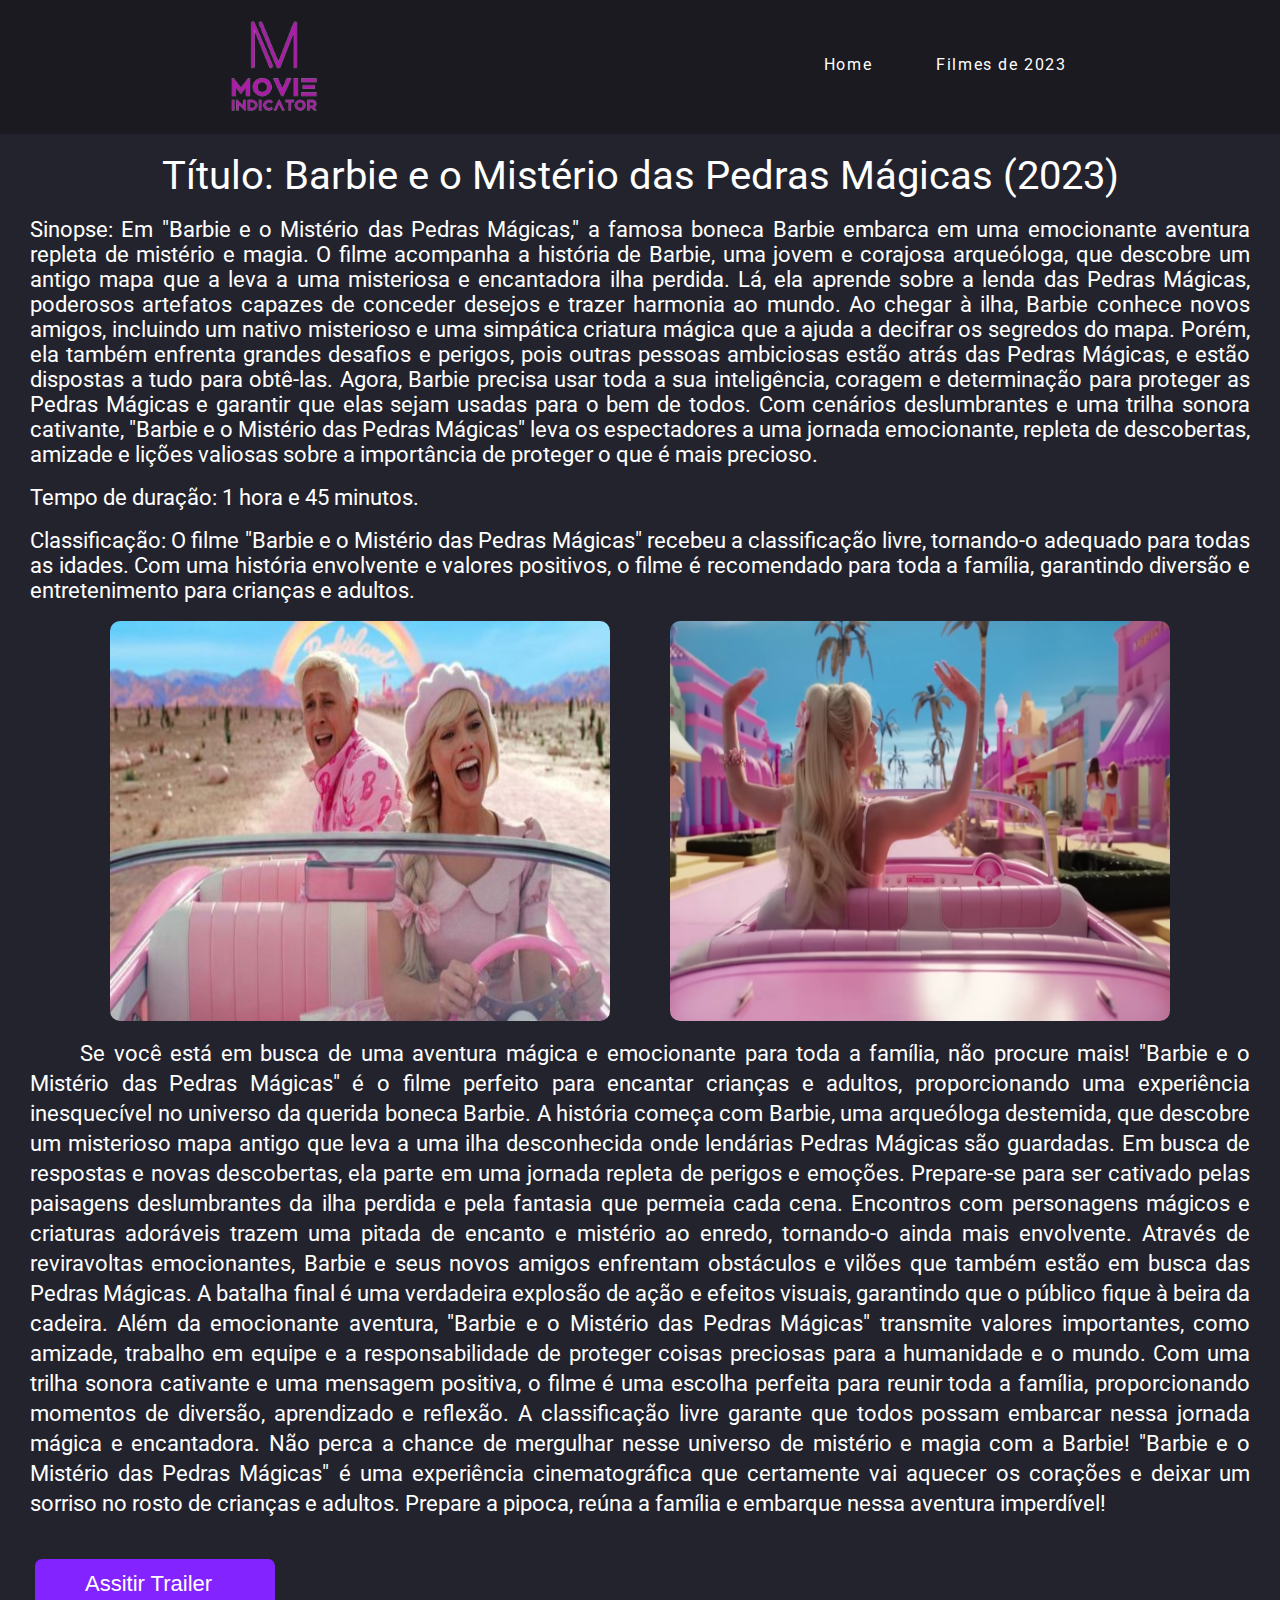
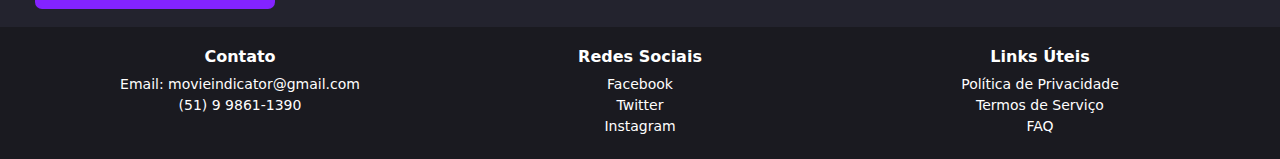
==== aba2.html @ 455fa79f "primeiro commit" ====
<!DOCTYPE html>
<html lang="pt-br">
    <head>
        <meta charset="UTF-8" />
        <meta http-equiv="X-UA-Compatible" content="IE=edge" />
        <meta name="viewport" content="width=device-width, initial-scale=1.0" />
        <title>Movie Indicator</title>
        <link rel="stylesheet" href="aba2.css" />
        <link rel="stylesheet" media="screen and (min-width: 768px)" href="widescreen-style.css" />
        <link rel="preconnect" href="https://fonts.googleapis.com">
        <link rel="preconnect" href="https://fonts.gstatic.com" crossorigin>
        <link href="https://fonts.googleapis.com/css2?family=Roboto:wght@100&display=swap" rel="stylesheet">
        <link rel="shortcut icon" href="logo-removebg-preview.png" type="image/x-icon" />
    </head>
</html>
<body>
    <header>
        <nav>
            <a href="inicio.html"> <img class="logo" src="logo-removebg-preview.png" alt="logo do site"></a> 
            <ul class="nav-list">
              <li><a href="inicio.html">Home</a></li>
              <li><a href="aba5.html">Filmes de 2023</a></li>
            </ul>
          </nav>
    </header>
    <br>
    <div class="barbie">
        <p class="titulo">Título: Barbie e o Mistério das Pedras Mágicas (2023)</p>
    </div>
    <br>
    <div class="texto">
        <p class="sinopse">  Sinopse:

            Em "Barbie e o Mistério das Pedras Mágicas," a famosa boneca Barbie embarca em uma emocionante aventura repleta de mistério e magia. O filme acompanha a história de Barbie, uma jovem e corajosa arqueóloga, que descobre um antigo mapa que a leva a uma misteriosa e encantadora ilha perdida. Lá, ela aprende sobre a lenda das Pedras Mágicas, poderosos artefatos capazes de conceder desejos e trazer harmonia ao mundo.
            
            Ao chegar à ilha, Barbie conhece novos amigos, incluindo um nativo misterioso e uma simpática criatura mágica que a ajuda a decifrar os segredos do mapa. Porém, ela também enfrenta grandes desafios e perigos, pois outras pessoas ambiciosas estão atrás das Pedras Mágicas, e estão dispostas a tudo para obtê-las. Agora, Barbie precisa usar toda a sua inteligência, coragem e determinação para proteger as Pedras Mágicas e garantir que elas sejam usadas para o bem de todos.
            
            Com cenários deslumbrantes e uma trilha sonora cativante, "Barbie e o Mistério das Pedras Mágicas" leva os espectadores a uma jornada emocionante, repleta de descobertas, amizade e lições valiosas sobre a importância de proteger o que é mais precioso.</p>
            <br>
         <p class="tempo">Tempo de duração:
            1 hora e 45 minutos.</p>
            <br>
          <p class="class1">Classificação:
            O filme "Barbie e o Mistério das Pedras Mágicas" recebeu a classificação livre, tornando-o adequado para todas as idades. Com uma história envolvente e valores positivos, o filme é recomendado para toda a família, garantindo diversão e entretenimento para crianças e adultos.</p>
            <br>
    </div>
    <div class="container">
        <img class="imagens" src="aba2/cena1.jpg" alt="cena barbie">
        <img class="imagens" src="aba2/cena2.jpg" alt="cena barbie">
    </div>
    <br>
        <p class="txt"> Se você está em busca de uma aventura mágica e emocionante para toda a família, não procure mais! "Barbie e o Mistério das Pedras Mágicas" é o filme perfeito para encantar crianças e adultos, proporcionando uma experiência inesquecível no universo da querida boneca Barbie.

            A história começa com Barbie, uma arqueóloga destemida, que descobre um misterioso mapa antigo que leva a uma ilha desconhecida onde lendárias Pedras Mágicas são guardadas. Em busca de respostas e novas descobertas, ela parte em uma jornada repleta de perigos e emoções.
            
            Prepare-se para ser cativado pelas paisagens deslumbrantes da ilha perdida e pela fantasia que permeia cada cena. Encontros com personagens mágicos e criaturas adoráveis trazem uma pitada de encanto e mistério ao enredo, tornando-o ainda mais envolvente.
            
            Através de reviravoltas emocionantes, Barbie e seus novos amigos enfrentam obstáculos e vilões que também estão em busca das Pedras Mágicas. A batalha final é uma verdadeira explosão de ação e efeitos visuais, garantindo que o público fique à beira da cadeira.
            
            Além da emocionante aventura, "Barbie e o Mistério das Pedras Mágicas" transmite valores importantes, como amizade, trabalho em equipe e a responsabilidade de proteger coisas preciosas para a humanidade e o mundo.
            
            Com uma trilha sonora cativante e uma mensagem positiva, o filme é uma escolha perfeita para reunir toda a família, proporcionando momentos de diversão, aprendizado e reflexão. A classificação livre garante que todos possam embarcar nessa jornada mágica e encantadora.
            
            Não perca a chance de mergulhar nesse universo de mistério e magia com a Barbie! "Barbie e o Mistério das Pedras Mágicas" é uma experiência cinematográfica que certamente vai aquecer os corações e deixar um sorriso no rosto de crianças e adultos. Prepare a pipoca, reúna a família e embarque nessa aventura imperdível! </p>

        <div class="botton">
            <p class="botao">
                <a href="https://youtu.be/Ujs1Ud7k49M" title="Meu Link">Assitir Trailer</a>
            </p>
        </div>
        <br>
        <footer>  
            <div class="container2">
                <div class="row">
                    <div class="col">
                      <h4>Contato</h4>
                      <ul>   
                        <li><a href="#">Email: movieindicator@gmail.com</a></li>  
                        <li><a href="#">(51) 9 9861-1390</a></li>
                        
                        </ul>
                    </div>
                <div class="col">   
                    <h4>Redes Sociais</h4>  
                    <ul>   
                    <li><a href="#">Facebook</a></li>  
                    <li><a href="#">Twitter</a></li>
                    <li><a href="#">Instagram</a></li>
                    </ul>
                </div>
        
                <div class="col"> 
                    <h4>Links Úteis</h4>
                        <ul>
                        <li><a href="#">Política de Privacidade</a></li>      
                        <li><a href="#">Termos de Serviço</a></li>      
                        <li><a href="#">FAQ</a></li>
                        </ul>   
                </div>   
        </footer>
</body>
---- aba2.css ----
body{
    background-color:#23232e ;
}
* {
  margin: 0;
  padding: 0;
}
header{
  width: 100%;
  
  background-color: #1a1a20;
}
a {
    color: #ffffff;
    text-decoration: none;
    transition: 0.3s;
  }
  
  a:hover {
    opacity: 0.7;
  }
  
  .logo {
    margin-top: 5px;
    text-transform: uppercase;
    width: 120px;
    align-items: center;
    

  }
  
  nav {
    display: flex;
    justify-content: space-around;
    align-items: center;
    font-family:'Roboto', sans-serif;
    
    
  }
  .nav-list {
    list-style: none;
    display: flex;
  }
  
  .nav-list li {
    letter-spacing: 0.125vw;
    margin-left: 5vw;
  }


  .barbieft{
    width: 300px;
    height: 450px;
    display: flex;
    text-align: center;
    align-items: center;
    border-radius: 10px;
    
  }
  h1{
    color: white;
    text-align: center;
    font-family:'Roboto', sans-serif;
  }
  p{
    
    color: white;
    font-family:'Roboto', sans-serif;
    text-align: justify;
    padding: 0px 30px 0px 30px;
    font-size: 22px;
  }

  .class1{
    font-family:'Roboto', sans-serif;
    padding: 0px 30px 0px 30px;
    font-size: 22px;
    color: white;
  }
  .class{
    color: white;
    font-family:'Roboto', sans-serif;
    text-align: justify;
    padding: 0px 30px 0px 30px;
    font-size: 22px;
  }
  .tempo{
    color: white;
    font-family:'Roboto', sans-serif;
    text-align: justify;
    padding: 0px 30px 0px 30px;
    font-size: 22px;
  }
  .tempo1{
    color: white;
    font-family:'Roboto', sans-serif;
    text-align: justify;
    padding: 0px 30px 0px 30px;
    font-size: 22px;
  }
  .imagem1{
    text-align: center;
    width: 300px;
    
  }
  .container{
    display: flex;
    flex-direction: row;
    justify-content: center;
    flex-wrap: wrap;
    align-content: center;
    row-gap: 10px;
    column-gap: 60px;
  }
  .imagens{
    width: 500px;
    height: 400px;
    border-radius: 10px;
 }
 .txt{
    color: white;
    font-family:'Roboto', sans-serif;
    text-align: justify;
    padding: 0px 30px 0px 30px;
    font-size: 22px;
    text-indent: 50px;
    line-height: 30px;
 }
 .botao a{  
  font-family: 'Franklin Gothic Medium', 'Arial Narrow', Arial, sans-serif;
  text-decoration: none;
  align-items: center;
  margin-left: 5px;
  margin-top: 40px;
  display: flex;
  color:#ffffff;
  background: #8323FF;
  width:240px;  
  height:50px;	
  border-radius: 7px;
  text-indent: 50px;
  
    }
    footer{
      background-color: #1a1a20;
    padding: 10px;
    text-align: center;
    padding: 20px 0;
    color: #ffffff;
    font-size: 14px;
    font-family: system-ui, -apple-system, Helvetica, Arial, sans-serif;
    }
  
  .container2{
      max-width: 1200px;
      margin: 0 auto;
      padding: 0 20px;
      text-decoration: none;
    }
    
    .row {
      display: flex;
      flex-wrap: wrap;
    }
    
    .col {
      flex: 1 0 25%;
      margin-bottom: 0px;
    }
    
    h4 {
      font-family: system-ui, -apple-system, Helvetica, Arial, sans-serif;
      font-size: 16px;
      margin-bottom: 10px;
      
    }
    
    ul {
      list-style-type: none;
      padding: 0;
    }
    .titulo{
      color: white;
      text-align: center;
      font-family: 'Roboto', sans-serif;
      font-size: 40px;
    }
    ul li {
      margin-bottom: 5px;
    }
    
    ul li a {
      color: #fffefe;
      text-decoration: none;
    }
    
    ul li a:hover {
      text-decoration: underline;
    }
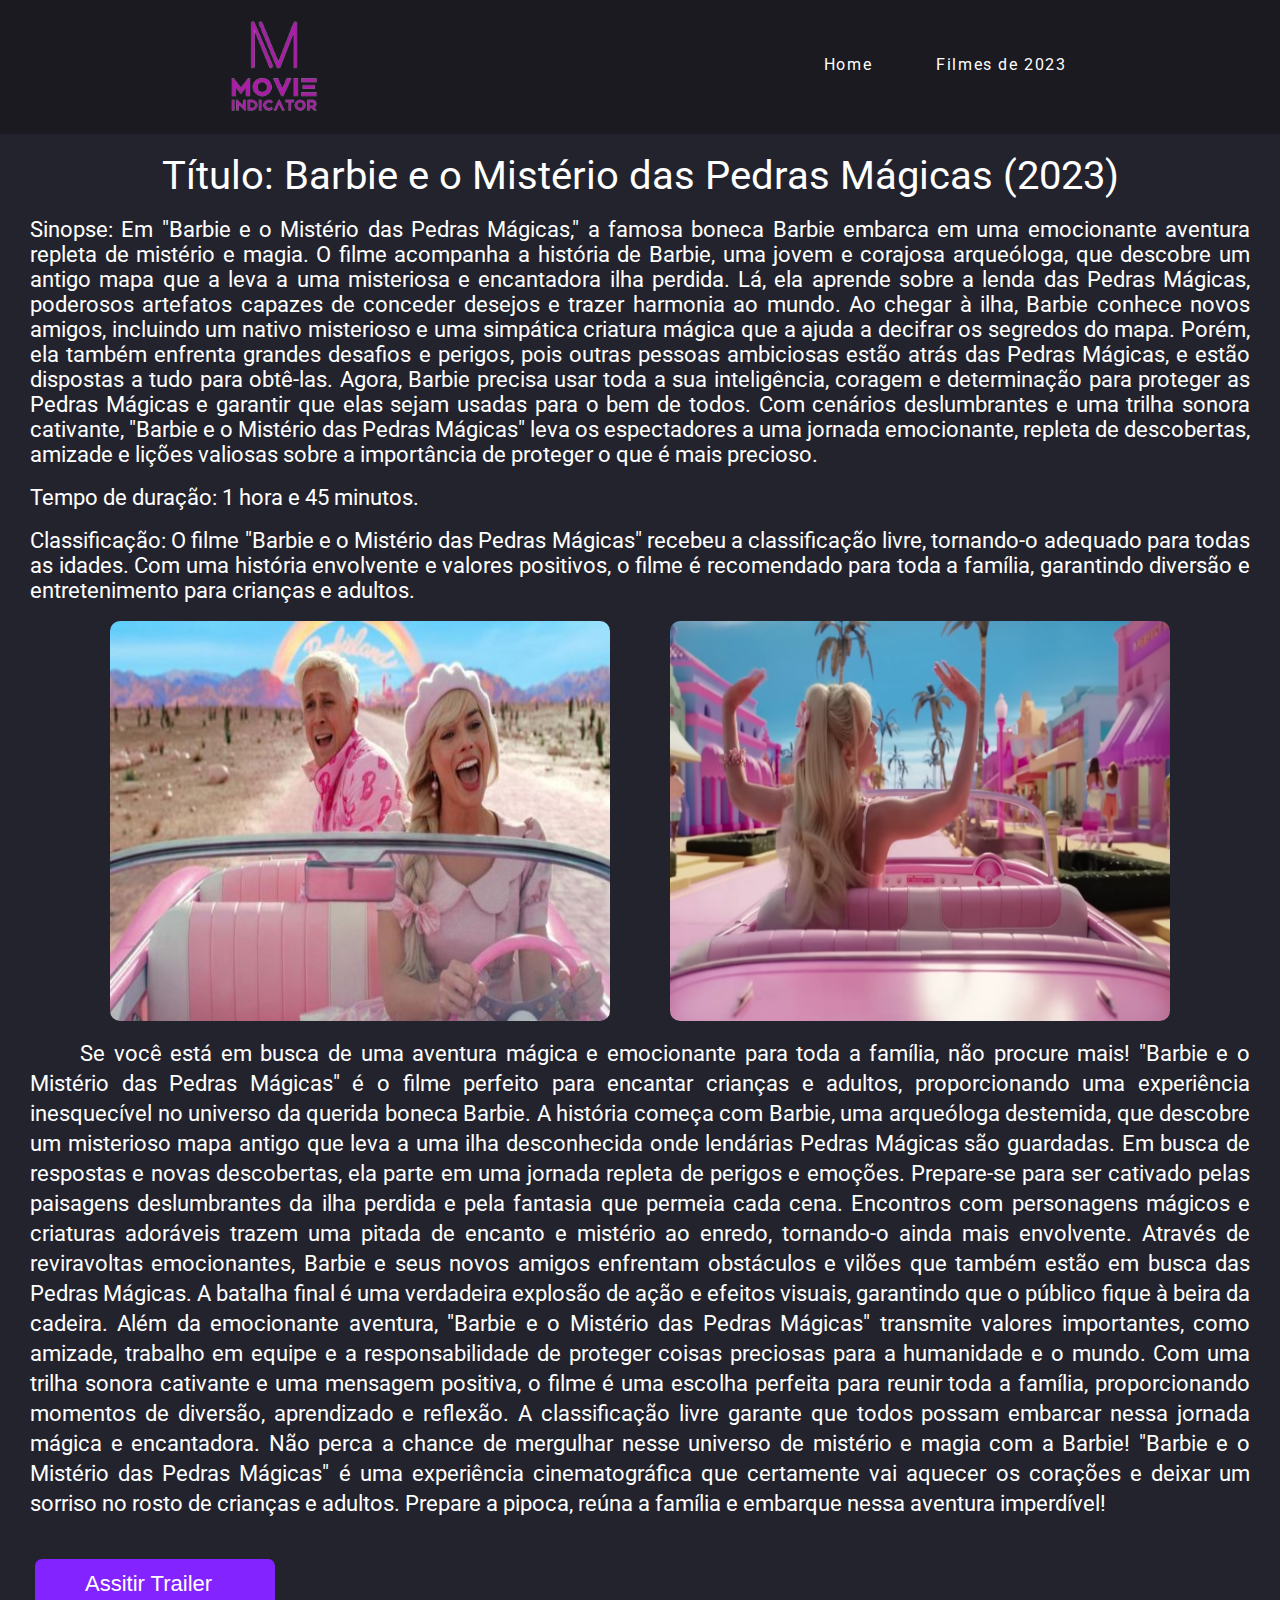
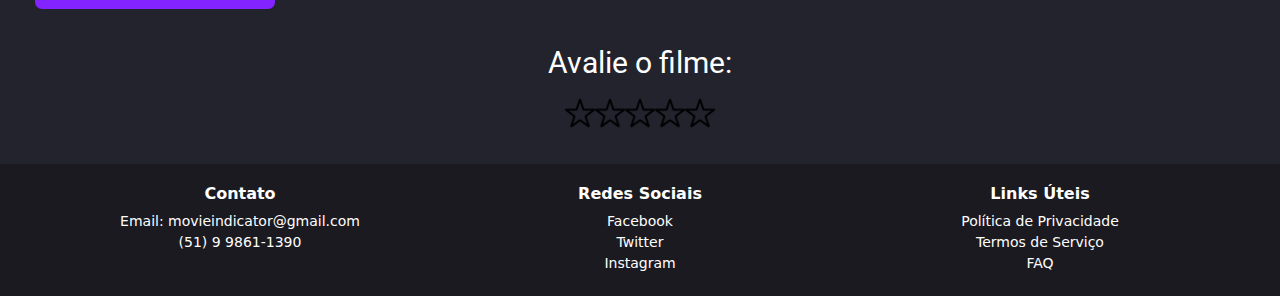
==== commit 68d2f4bf: "segundo commit" ====
--- a/aba2.html
+++ b/aba2.html
@@ -16,9 +16,9 @@
 <body>
     <header>
         <nav>
-            <a href="inicio.html"> <img class="logo" src="logo-removebg-preview.png" alt="logo do site"></a> 
+            <a href="index.html"> <img class="logo" src="logo-removebg-preview.png" alt="logo do site"></a> 
             <ul class="nav-list">
-              <li><a href="inicio.html">Home</a></li>
+              <li><a href="index.html">Home</a></li>
               <li><a href="aba5.html">Filmes de 2023</a></li>
             </ul>
           </nav>
@@ -69,6 +69,19 @@
             </p>
         </div>
         <br>
+        <br>
+        <p class="aval">Avalie o filme:</p>
+        <br>
+        <div class="rating">
+            <input type="radio" id="star5" name="rating" value="5"><label for="star5"></label>
+            <input type="radio" id="star4" name="rating" value="4"><label for="star4"></label>
+            <input type="radio" id="star3" name="rating" value="3"><label for="star3"></label>
+            <input type="radio" id="star2" name="rating" value="2"><label for="star2"></label>
+            <input type="radio" id="star1" name="rating" value="1"><label for="star1"></label>
+        </div>
+        <br>
+        <div id="selected-rating"></div> 
+        <br>
         <footer>  
             <div class="container2">
                 <div class="row">
@@ -98,4 +111,5 @@
                         </ul>   
                 </div>   
         </footer>
+        <script src="script.js"></script>
 </body>--- a/aba2.css
+++ b/aba2.css
@@ -196,4 +196,45 @@
     
     ul li a:hover {
       text-decoration: underline;
+    }
+
+    .rating {
+      display: flex;
+      flex-direction: row-reverse;
+      justify-content: center;
+      align-items: center;
+      height: 30px;
+    }
+    
+    .rating input {
+      display: none;
+    }
+    
+    .rating label {
+      cursor: pointer;
+      width: 30px;
+      height: 30px;
+      background-image: url('estrela-vazia.png');
+      background-size: cover ;
+      
+      
+    }
+    
+    .rating label:hover,
+    .rating label:hover ~ label {
+      background-image: url('estrela-preenchida-com-cinco-pontas.png');
+    }
+
+    .aval{
+       color: white;
+       font-family:'Roboto', sans-serif;
+       text-align: center;
+       font-size: 30px;
+    }
+
+    #selected-rating{
+      color: white;
+       font-family:'Roboto', sans-serif;
+       text-align: center;
+       font-size: 20px;
     }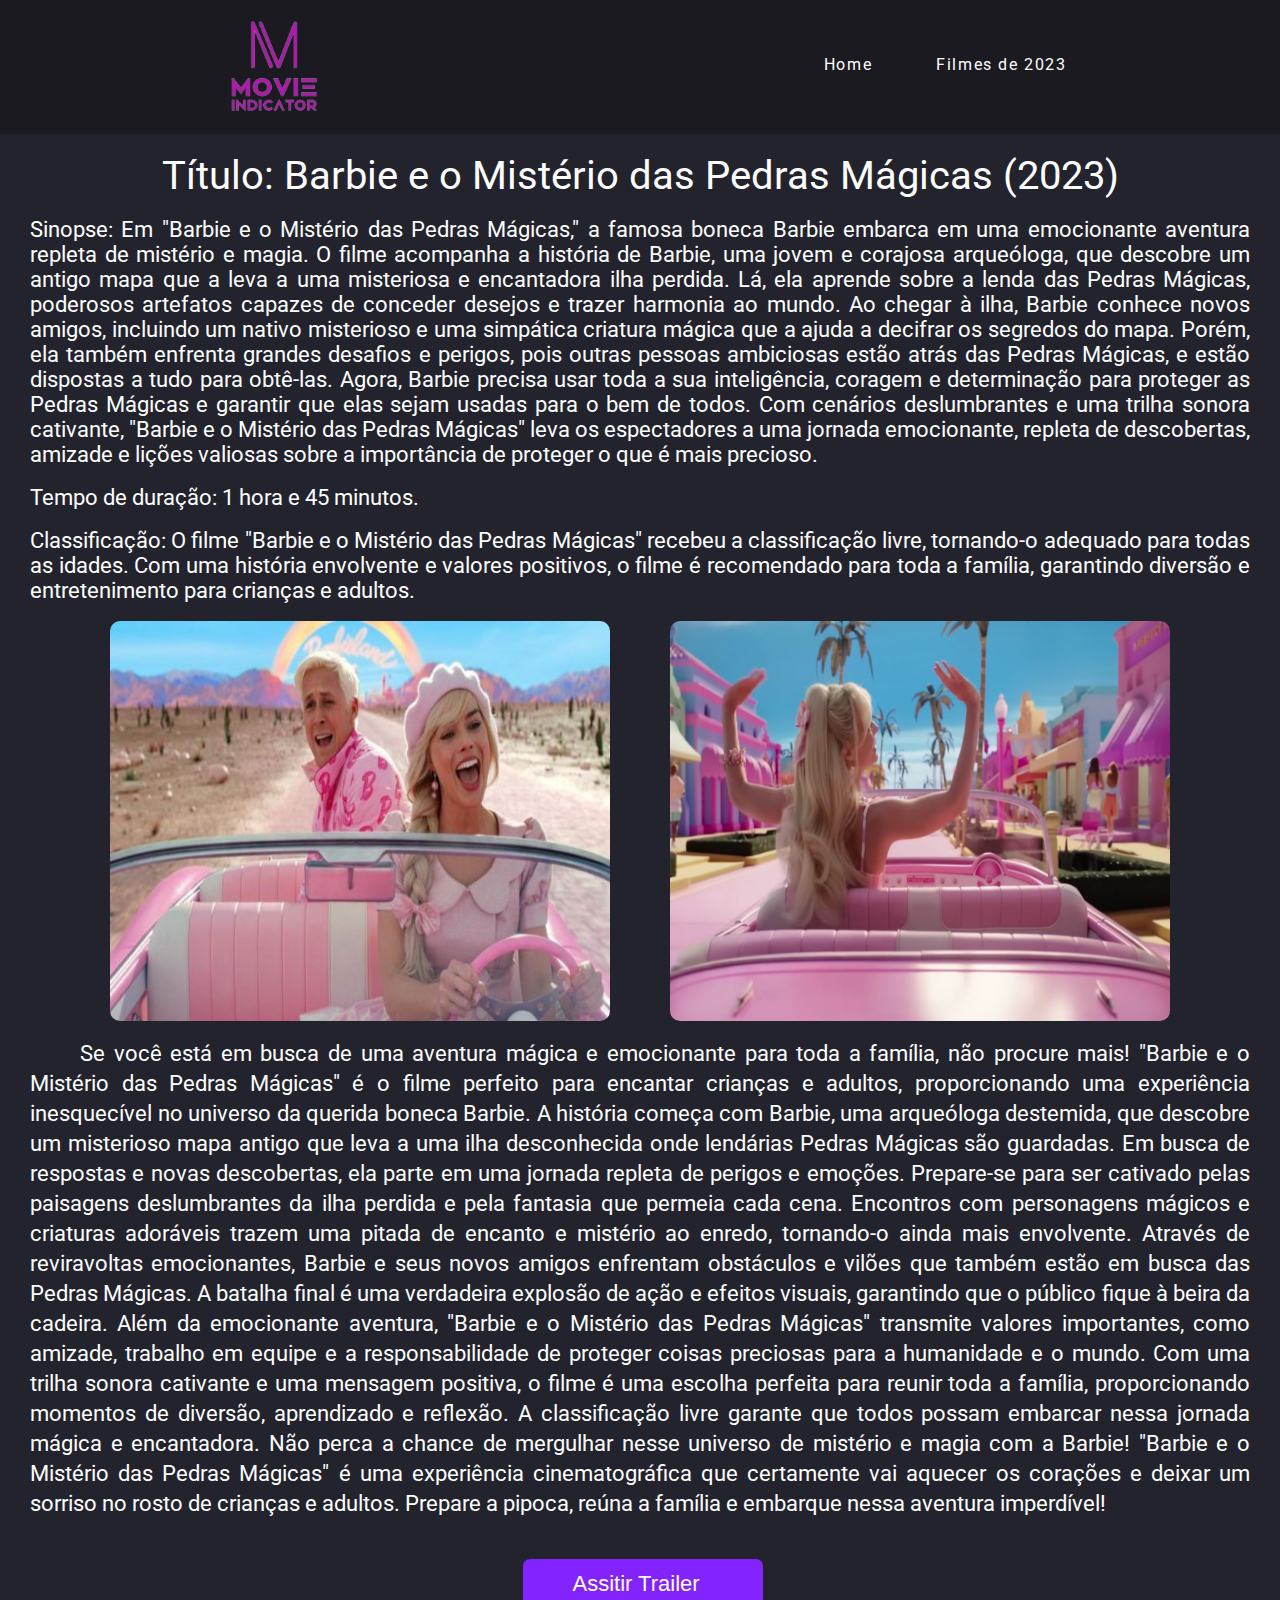
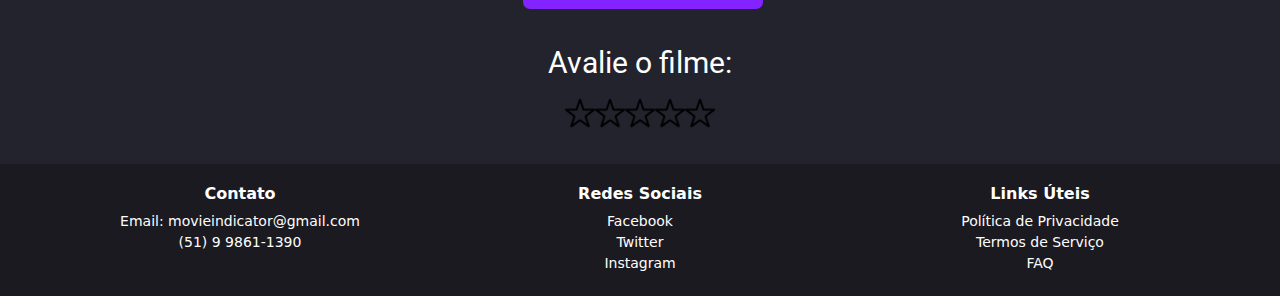
==== commit 91ed24e0: "terceiro commit" ====
--- a/aba2.html
+++ b/aba2.html
@@ -6,7 +6,6 @@
         <meta name="viewport" content="width=device-width, initial-scale=1.0" />
         <title>Movie Indicator</title>
         <link rel="stylesheet" href="aba2.css" />
-        <link rel="stylesheet" media="screen and (min-width: 768px)" href="widescreen-style.css" />
         <link rel="preconnect" href="https://fonts.googleapis.com">
         <link rel="preconnect" href="https://fonts.gstatic.com" crossorigin>
         <link href="https://fonts.googleapis.com/css2?family=Roboto:wght@100&display=swap" rel="stylesheet">
@@ -73,11 +72,11 @@
         <p class="aval">Avalie o filme:</p>
         <br>
         <div class="rating">
-            <input type="radio" id="star5" name="rating" value="5"><label for="star5"></label>
-            <input type="radio" id="star4" name="rating" value="4"><label for="star4"></label>
-            <input type="radio" id="star3" name="rating" value="3"><label for="star3"></label>
-            <input type="radio" id="star2" name="rating" value="2"><label for="star2"></label>
-            <input type="radio" id="star1" name="rating" value="1"><label for="star1"></label>
+            <input type="radio" id="star5" name="rating" value="5"><label for="star5" id="starlabel5"></label>
+            <input type="radio" id="star4" name="rating" value="4"><label for="star4" id="starlabel4"></label>
+            <input type="radio" id="star3" name="rating" value="3"><label for="star3" id="starlabel3"></label>
+            <input type="radio" id="star2" name="rating" value="2"><label for="star2" id="starlabel2"></label>
+            <input type="radio" id="star1" name="rating" value="1"><label for="star1" id="starlabel1"></label>
         </div>
         <br>
         <div id="selected-rating"></div> 
@@ -111,5 +110,5 @@
                         </ul>   
                 </div>   
         </footer>
-        <script src="script.js"></script>
+        <script src="scriptAvaliacao.js"></script>
 </body>--- a/aba2.css
+++ b/aba2.css
@@ -1,240 +1,233 @@
-body{
-    background-color:#23232e ;
+body {
+  background-color: #23232e;
 }
 * {
   margin: 0;
   padding: 0;
 }
-header{
+header {
   width: 100%;
-  
+
   background-color: #1a1a20;
 }
 a {
-    color: #ffffff;
-    text-decoration: none;
-    transition: 0.3s;
-  }
-  
-  a:hover {
-    opacity: 0.7;
-  }
-  
-  .logo {
-    margin-top: 5px;
-    text-transform: uppercase;
-    width: 120px;
-    align-items: center;
-    
-
-  }
-  
-  nav {
-    display: flex;
-    justify-content: space-around;
-    align-items: center;
-    font-family:'Roboto', sans-serif;
-    
-    
-  }
-  .nav-list {
-    list-style: none;
-    display: flex;
-  }
-  
-  .nav-list li {
-    letter-spacing: 0.125vw;
-    margin-left: 5vw;
-  }
-
-
-  .barbieft{
-    width: 300px;
-    height: 450px;
-    display: flex;
-    text-align: center;
-    align-items: center;
-    border-radius: 10px;
-    
-  }
-  h1{
-    color: white;
-    text-align: center;
-    font-family:'Roboto', sans-serif;
-  }
-  p{
-    
-    color: white;
-    font-family:'Roboto', sans-serif;
-    text-align: justify;
-    padding: 0px 30px 0px 30px;
-    font-size: 22px;
-  }
-
-  .class1{
-    font-family:'Roboto', sans-serif;
-    padding: 0px 30px 0px 30px;
-    font-size: 22px;
-    color: white;
-  }
-  .class{
-    color: white;
-    font-family:'Roboto', sans-serif;
-    text-align: justify;
-    padding: 0px 30px 0px 30px;
-    font-size: 22px;
-  }
-  .tempo{
-    color: white;
-    font-family:'Roboto', sans-serif;
-    text-align: justify;
-    padding: 0px 30px 0px 30px;
-    font-size: 22px;
-  }
-  .tempo1{
-    color: white;
-    font-family:'Roboto', sans-serif;
-    text-align: justify;
-    padding: 0px 30px 0px 30px;
-    font-size: 22px;
-  }
-  .imagem1{
-    text-align: center;
-    width: 300px;
-    
-  }
-  .container{
-    display: flex;
-    flex-direction: row;
-    justify-content: center;
-    flex-wrap: wrap;
-    align-content: center;
-    row-gap: 10px;
-    column-gap: 60px;
-  }
-  .imagens{
-    width: 500px;
-    height: 400px;
-    border-radius: 10px;
- }
- .txt{
-    color: white;
-    font-family:'Roboto', sans-serif;
-    text-align: justify;
-    padding: 0px 30px 0px 30px;
-    font-size: 22px;
-    text-indent: 50px;
-    line-height: 30px;
- }
- .botao a{  
-  font-family: 'Franklin Gothic Medium', 'Arial Narrow', Arial, sans-serif;
+  color: #ffffff;
+  text-decoration: none;
+  transition: 0.3s;
+}
+
+a:hover {
+  opacity: 0.7;
+}
+
+.logo {
+  margin-top: 5px;
+  text-transform: uppercase;
+  width: 120px;
+  align-items: center;
+}
+
+nav {
+  display: flex;
+  justify-content: space-around;
+  align-items: center;
+  font-family: "Roboto", sans-serif;
+}
+.nav-list {
+  list-style: none;
+  display: flex;
+}
+
+.nav-list li {
+  letter-spacing: 0.125vw;
+  margin-left: 5vw;
+}
+
+.barbieft {
+  width: 300px;
+  height: 450px;
+  display: flex;
+  text-align: center;
+  align-items: center;
+  border-radius: 10px;
+}
+h1 {
+  color: white;
+  text-align: center;
+  font-family: "Roboto", sans-serif;
+}
+p {
+  color: white;
+  font-family: "Roboto", sans-serif;
+  text-align: justify;
+  padding: 0px 30px 0px 30px;
+  font-size: 22px;
+}
+
+.class1 {
+  font-family: "Roboto", sans-serif;
+  padding: 0px 30px 0px 30px;
+  font-size: 22px;
+  color: white;
+}
+.class {
+  color: white;
+  font-family: "Roboto", sans-serif;
+  text-align: justify;
+  padding: 0px 30px 0px 30px;
+  font-size: 22px;
+}
+.tempo {
+  color: white;
+  font-family: "Roboto", sans-serif;
+  text-align: justify;
+  padding: 0px 30px 0px 30px;
+  font-size: 22px;
+}
+.tempo1 {
+  color: white;
+  font-family: "Roboto", sans-serif;
+  text-align: justify;
+  padding: 0px 30px 0px 30px;
+  font-size: 22px;
+}
+.imagem1 {
+  text-align: center;
+  width: 300px;
+}
+.container {
+  display: flex;
+  flex-direction: row;
+  justify-content: center;
+  flex-wrap: wrap;
+  align-content: center;
+  row-gap: 10px;
+  column-gap: 60px;
+}
+.imagens {
+  width: 500px;
+  height: 400px;
+  border-radius: 10px;
+}
+.txt {
+  color: white;
+  font-family: "Roboto", sans-serif;
+  text-align: justify;
+  padding: 0px 30px 0px 30px;
+  font-size: 22px;
+  text-indent: 50px;
+  line-height: 30px;
+}
+.botao a {
+  font-family: "Franklin Gothic Medium", "Arial Narrow", Arial, sans-serif;
   text-decoration: none;
   align-items: center;
   margin-left: 5px;
   margin-top: 40px;
   display: flex;
-  color:#ffffff;
-  background: #8323FF;
-  width:240px;  
-  height:50px;	
+  color: #ffffff;
+  background: #8323ff;
+  width: 240px;
+  height: 50px;
   border-radius: 7px;
   text-indent: 50px;
-  
-    }
-    footer{
-      background-color: #1a1a20;
-    padding: 10px;
-    text-align: center;
-    padding: 20px 0;
-    color: #ffffff;
-    font-size: 14px;
-    font-family: system-ui, -apple-system, Helvetica, Arial, sans-serif;
-    }
-  
-  .container2{
-      max-width: 1200px;
-      margin: 0 auto;
-      padding: 0 20px;
-      text-decoration: none;
-    }
-    
-    .row {
-      display: flex;
-      flex-wrap: wrap;
-    }
-    
-    .col {
-      flex: 1 0 25%;
-      margin-bottom: 0px;
-    }
-    
-    h4 {
-      font-family: system-ui, -apple-system, Helvetica, Arial, sans-serif;
-      font-size: 16px;
-      margin-bottom: 10px;
-      
-    }
-    
-    ul {
-      list-style-type: none;
-      padding: 0;
-    }
-    .titulo{
-      color: white;
-      text-align: center;
-      font-family: 'Roboto', sans-serif;
-      font-size: 40px;
-    }
-    ul li {
-      margin-bottom: 5px;
-    }
-    
-    ul li a {
-      color: #fffefe;
-      text-decoration: none;
-    }
-    
-    ul li a:hover {
-      text-decoration: underline;
-    }
-
-    .rating {
-      display: flex;
-      flex-direction: row-reverse;
-      justify-content: center;
-      align-items: center;
-      height: 30px;
-    }
-    
-    .rating input {
-      display: none;
-    }
-    
-    .rating label {
-      cursor: pointer;
-      width: 30px;
-      height: 30px;
-      background-image: url('estrela-vazia.png');
-      background-size: cover ;
-      
-      
-    }
-    
-    .rating label:hover,
-    .rating label:hover ~ label {
-      background-image: url('estrela-preenchida-com-cinco-pontas.png');
-    }
-
-    .aval{
-       color: white;
-       font-family:'Roboto', sans-serif;
-       text-align: center;
-       font-size: 30px;
-    }
-
-    #selected-rating{
-      color: white;
-       font-family:'Roboto', sans-serif;
-       text-align: center;
-       font-size: 20px;
-    }+}
+footer {
+  background-color: #1a1a20;
+  padding: 10px;
+  text-align: center;
+  padding: 20px 0;
+  color: #ffffff;
+  font-size: 14px;
+  font-family: system-ui, -apple-system, Helvetica, Arial, sans-serif;
+}
+
+.container2 {
+  max-width: 1200px;
+  margin: 0 auto;
+  padding: 0 20px;
+  text-decoration: none;
+}
+
+.row {
+  display: flex;
+  flex-wrap: wrap;
+}
+
+.col {
+  flex: 1 0 25%;
+  margin-bottom: 0px;
+}
+
+h4 {
+  font-family: system-ui, -apple-system, Helvetica, Arial, sans-serif;
+  font-size: 16px;
+  margin-bottom: 10px;
+}
+
+ul {
+  list-style-type: none;
+  padding: 0;
+}
+.titulo {
+  color: white;
+  text-align: center;
+  font-family: "Roboto", sans-serif;
+  font-size: 40px;
+}
+ul li {
+  margin-bottom: 5px;
+}
+
+ul li a {
+  color: #fffefe;
+  text-decoration: none;
+}
+
+ul li a:hover {
+  text-decoration: underline;
+}
+
+.rating {
+  display: flex;
+  flex-direction: row-reverse;
+  justify-content: center;
+  align-items: center;
+  height: 30px;
+}
+
+.rating input {
+  display: none;
+}
+
+.rating label {
+  cursor: pointer;
+  width: 30px;
+  height: 30px;
+  background-image: url("estrela-vazia.png");
+  background-size: cover;
+}
+
+.rating label:hover,
+.rating label:hover ~ label {
+  background-image: url("estrela-preenchida-com-cinco-pontas.png");
+}
+
+.aval {
+  color: white;
+  font-family: "Roboto", sans-serif;
+  text-align: center;
+  font-size: 30px;
+}
+
+#selected-rating {
+  color: white;
+  font-family: "Roboto", sans-serif;
+  text-align: center;
+  font-size: 20px;
+}
+
+.botton {
+  display: flex;
+  justify-content: center;
+}
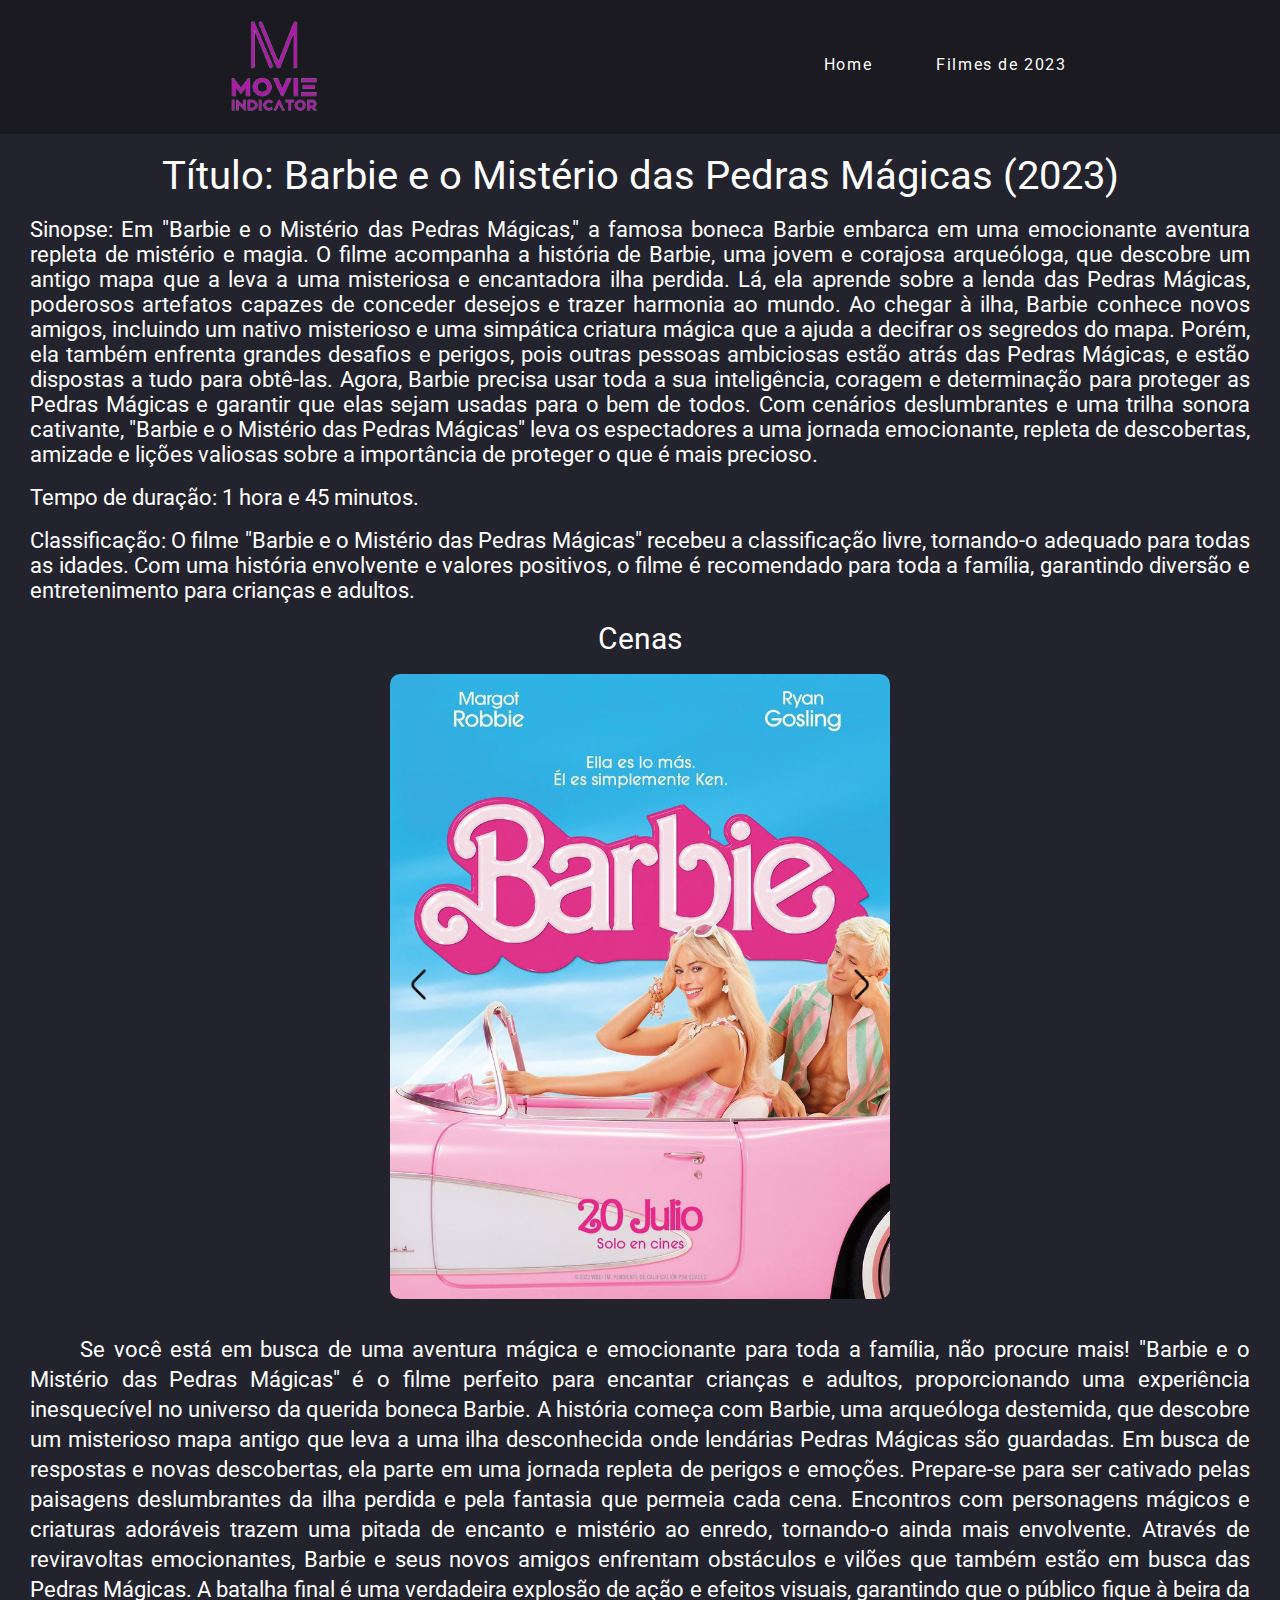
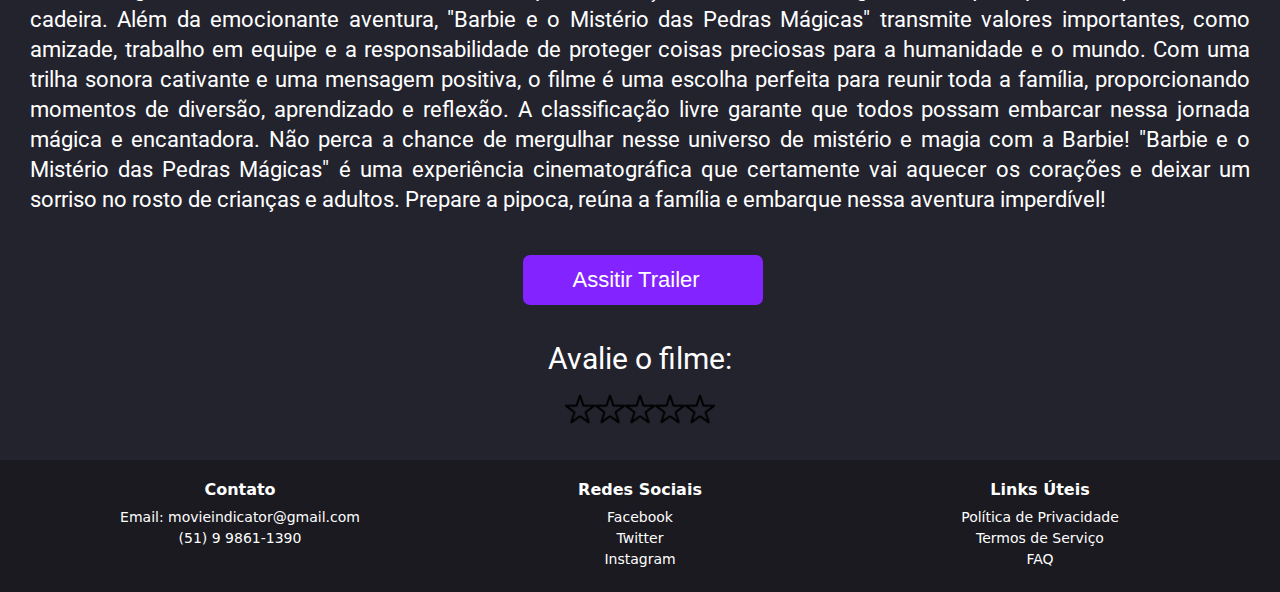
==== commit 24220628: "quarto commit" ====
--- a/aba2.html
+++ b/aba2.html
@@ -42,11 +42,19 @@
           <p class="class1">Classificação:
             O filme "Barbie e o Mistério das Pedras Mágicas" recebeu a classificação livre, tornando-o adequado para todas as idades. Com uma história envolvente e valores positivos, o filme é recomendado para toda a família, garantindo diversão e entretenimento para crianças e adultos.</p>
             <br>
-    </div>
-    <div class="container">
-        <img class="imagens" src="aba2/cena1.jpg" alt="cena barbie">
-        <img class="imagens" src="aba2/cena2.jpg" alt="cena barbie">
-    </div>
+            <p class="cenas">Cenas</p>
+            <br>
+            <div class="carousel-container">
+                <div class="carousel">
+                  <img src="aba2/barbs.jpg" alt="cena do filme barbie">
+                  <img src="aba2/cena1.jpg" alt="cena do filme barbie">
+                  <img src="aba2/cena2.jpg" alt="cena do filme barbie">
+                  <img src="aba2/cena3.jpg" alt="cena do filme barbie">
+                </div>
+                <button class="prev-button"><img src="angulo-esquerdo.png" width="30px"> </button>
+                <button class="next-button"><img src="angulo-direito.png" width="30px"></button>
+              </div>
+    <br>
     <br>
         <p class="txt"> Se você está em busca de uma aventura mágica e emocionante para toda a família, não procure mais! "Barbie e o Mistério das Pedras Mágicas" é o filme perfeito para encantar crianças e adultos, proporcionando uma experiência inesquecível no universo da querida boneca Barbie.
 
@@ -110,5 +118,6 @@
                         </ul>   
                 </div>   
         </footer>
+        <script src="scriptCarrossel.js"></script>
         <script src="scriptAvaliacao.js"></script>
 </body>--- a/aba2.css
+++ b/aba2.css
@@ -231,3 +231,50 @@
   display: flex;
   justify-content: center;
 }
+
+.carousel-container {
+  position: relative;
+  max-width: 500px;
+  margin: 0 auto;
+  overflow: hidden;
+  border-radius: 10px;
+  
+  
+}
+
+.carousel {
+  display: flex;
+  transition: transform 0.3s ease;
+}
+
+.carousel img {
+  width: 100%;
+  height: auto;
+}
+
+.prev-button, .next-button {
+  position: absolute;
+  top: 50%;
+  transform: translateY(-50%);
+  padding: 5px 5px;
+  border: none;
+  background-color: transparent;
+  color: #fff;
+  cursor: pointer;
+}
+
+.prev-button {
+  left: 8px;
+}
+
+.next-button {
+  right: 8px;
+}
+
+.cenas{
+  color: white;
+  font-family: "Roboto", sans-serif;
+  text-align: center;
+  padding: 0px 30px 0px 30px;
+  font-size: 30px;
+}
